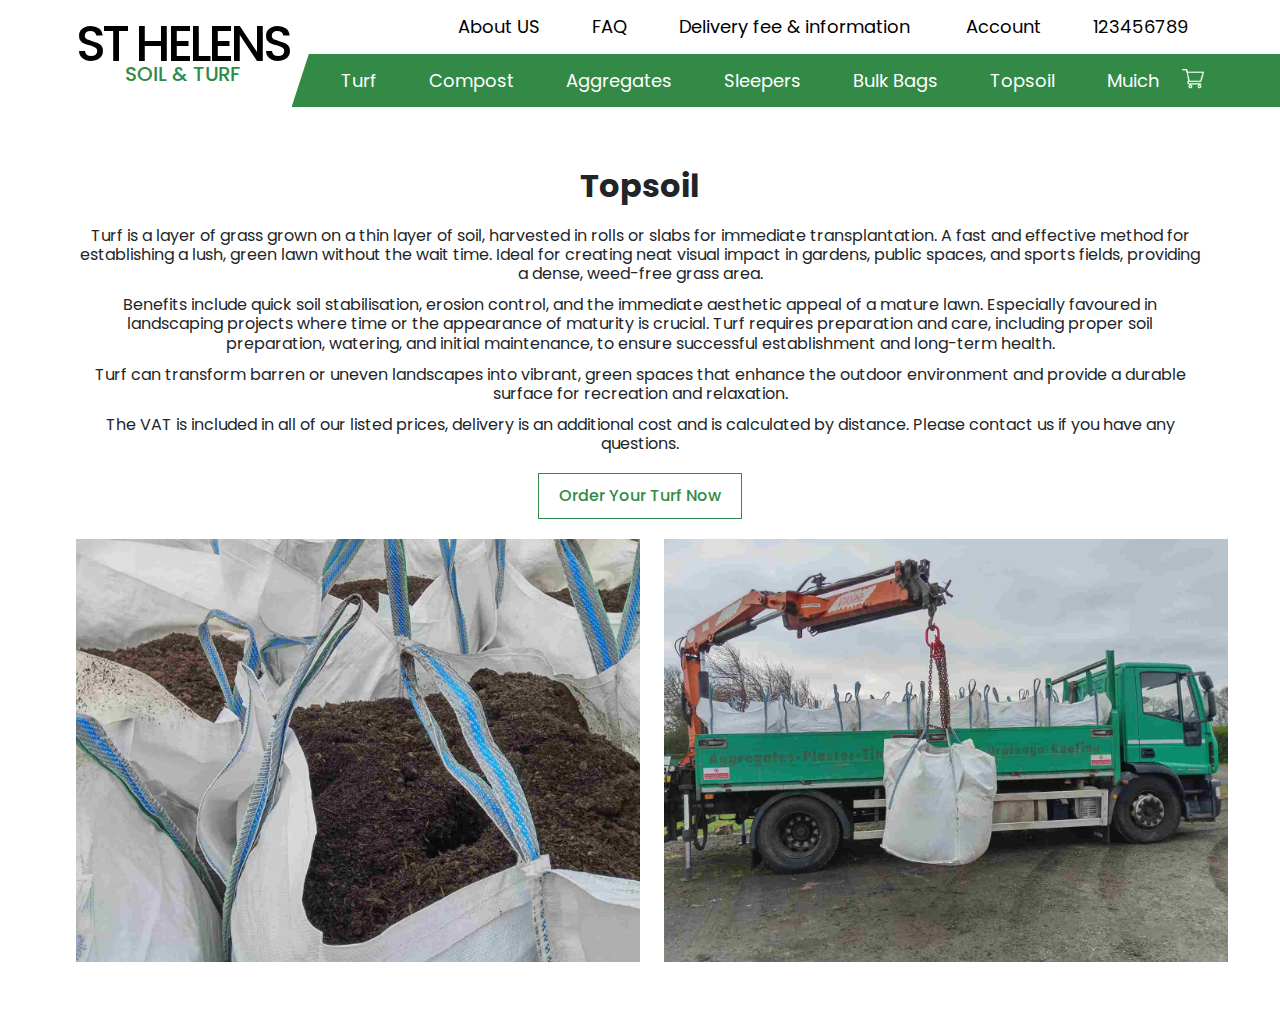
==== topsoil.html @ 5a10528b "asd" ====
<!DOCTYPE html>
<html lang="en">
  <head>
    <meta charset="utf-8" />
    <meta name="viewport" content="width=device-width, initial-scale=1" />
    <title>Surrey Soil & turf</title>
    <link
      href="https://cdn.jsdelivr.net/npm/bootstrap@5.3.3/dist/css/bootstrap.min.css"
      rel="stylesheet"
      integrity="sha384-QWTKZyjpPEjISv5WaRU9OFeRpok6YctnYmDr5pNlyT2bRjXh0JMhjY6hW+ALEwIH"
      crossorigin="anonymous"
    />
    <!-- slick css  -->
    <link
      rel="stylesheet"
      type="text/css"
      href="//cdn.jsdelivr.net/npm/slick-carousel@1.8.1/slick/slick.css"
    />
    <!-- font awsome kit -->
    <script
      src="https://kit.fontawesome.com/a7a702df6e.js"
      crossorigin="anonymous"
    ></script>
    <link rel="stylesheet" href="./assets/css/style.css" />
  </head>

  <body>
    <div class="overlay d-lg-none"></div>
    <!-- navbar start start -->
    <header class="navWrap">
      <div class="container">
        <nav class="navbar navbar-expand-lg justify-content-between">
          <a class="navbar-brand" href="#">
            <h2>St Helens</h2>
            Soil & turf
          </a>
          <button
            class="navbar-toggler"
            type="button"
            data-bs-toggle="collapse"
            data-bs-target="#navbarSupportedContent"
            aria-controls="navbarSupportedContent"
            aria-expanded="false"
            aria-label="Toggle navigation"
          >
            <span class="navbar-toggler-icon"></span>
          </button>
          <div class="collapse navbar-collapse" id="navbarSupportedContent">
            <ul class="navbar-nav">
              <li class="nav-item"><a class="nav-link" href>About US</a></li>
              <li class="nav-item"><a class="nav-link" href>FAQ</a></li>
              <li class="nav-item">
                <a class="nav-link" href>Delivery fee & information</a>
              </li>
              <li class="nav-item">
                <a class="nav-link" href
                  ><i class="fa-solid fa-user-pen"></i>Account</a
                >
              </li>
              <li class="nav-item"><a class="nav-link" href>123456789</a></li>
            </ul>
            <div class="mainNavItems">
              <ul class="navbar-nav me-auto mb-2 mb-lg-0">
                <li class="nav-item">
                  <a class="nav-link active" aria-current="page" href="turf.html"
                    >Turf</a
                  >
                </li>
                <li class="nav-item">
                  <a class="nav-link" href="#">Compost</a>
                </li>
                <li class="nav-item">
                  <a class="nav-link" href="#">Aggregates</a>
                </li>
                <li class="nav-item">
                  <a class="nav-link" href="#">Sleepers</a>
                </li>
                <li class="nav-item">
                  <a class="nav-link" href="#">Bulk Bags</a>
                </li>
                <li class="nav-item">
                  <a class="nav-link" href="topsoil.html">Topsoil</a>
                </li>
                <li class="nav-item">
                  <a class="nav-link" href="#">Muich</a>
                </li>
              </ul>
              <a href class="cartIcon"
                ><img src="./assets/img/shopping-cart.png" alt
              /></a>
            </div>
          </div>
        </nav>
      </div>
    </header>
    <!-- navbar start end -->

    <!-- scroll btn to top start  -->
    <section class="scrollTop">
      <span class="chevron __top"></span>
    </section>
    <!-- scroll btn to top end -->

    <!-- domesTurf section start -->
    <section class="py100 text-center domesTurf">
      <div class="container">
        <h2 class="text-capitalize text-center">
          Topsoil  
        </h2>
        <ul>
          <li>
            Turf is a layer of grass grown on a thin layer of soil, harvested in rolls or slabs for immediate transplantation. A fast and effective method for establishing a lush, green lawn without the wait time.  
            Ideal for creating neat visual impact in gardens, public spaces, and sports fields, providing a dense, weed-free grass area.  
          </li>
          <li>
            Benefits include quick soil stabilisation, erosion control, and the immediate aesthetic appeal of a mature lawn. Especially favoured in landscaping projects where time or the appearance of maturity is crucial. Turf requires preparation and care, including proper soil preparation, watering, and initial maintenance, to ensure successful establishment and long-term health.  
          </li>
          <li>
            Turf can transform barren or uneven landscapes into vibrant, green spaces that enhance the outdoor environment and provide a durable surface for recreation and relaxation.  
          </li>
          <li>
            The VAT is included in all of our listed prices, delivery is an additional cost and is calculated by distance. Please contact us if you have any questions.  
          </li>
        </ul>
        <a href class="flex_align customBtn">Order Your Turf Now</a>
        <div class="d-flex column-gap-4 row-gap-md-0 row-gap-4 flex-md-nowrap flex-wrap">
<div class="col-md-6 col-12">
  <img src="./assets/img/topsoil1.jpg" alt="">
</div>
<div class="col-md-6 col-12">
  <img src="./assets/img/topsoil2.jpg" alt="">
</div>
        </div>
      </div>
    </section>
    <!-- domesTurf section end -->

    <!--footer section start -->
    <footer class="secondaryColorBg" style="display: none">
      <!-- footer bottom start  -->
      <div class="footerBtm">
        <div
          class="container d-flex justify-content-between align-items-center flex-wrap"
        >
          <div class="d-flex align-items-center flex-wrap mx-md-0 mx-auto">
            <a href class="customBtn"
              ><img src="./assets/img/apple.png" alt />APP STORE</a
            >
            <a href class="customBtn"
              ><img src="./assets/img/playstore.png" alt />GOOGLE PLAY</a
            >
          </div>
          <div class="socialIcon">
            <a href><i class="fab fa-facebook-f" aria-hidden="true"></i></a>
            <a href><i class="fab fa-instagram" aria-hidden="true"></i></a>
            <a href><i class="fab fa-youtube" aria-hidden="true"></i></a>
          </div>
        </div>
      </div>
      <!-- footer bottom end -->
    </footer>
    <!-- footer section end -->

    <script
      src="https://cdn.jsdelivr.net/npm/bootstrap@5.3.3/dist/js/bootstrap.bundle.min.js"
      integrity="sha384-YvpcrYf0tY3lHB60NNkmXc5s9fDVZLESaAA55NDzOxhy9GkcIdslK1eN7N6jIeHz"
      crossorigin="anonymous"
    ></script>
    <script src="https://code.jquery.com/jquery-3.6.0.min.js"></script>
    <script type="text/javascript" src="./assets/js/slick.js"></script>
    <script src="./assets/js/main.js"></script>
  </body>
</html>
---- assets/css/style.css ----
.primaryFont {
  font-family: "Poppins";
}

.primaryColor {
  color: #338A46;
}

.primaryColorBg {
  background-color: #338A46;
}

.secondaryColor {
  color: #DFDFDF;
}

.secondaryColorBg {
  background-color: #DFDFDF;
}

.blackColor {
  color: #000;
}

.blackColorBg {
  background-color: #000;
}

.whiteColor {
  color: #fff;
}

.whiteColorBg {
  background-color: #fff;
}

@font-face {
  font-family: "Poppins";
  src: url("../fonts/Poppins-Light.eot");
  src: url("../fonts/Poppins-Light.eot?#iefix") format("embedded-opentype"), url("../fonts/Poppins-Light.woff2") format("woff2"), url("../fonts/Poppins-Light.woff") format("woff"), url("../fonts/Poppins-Light.ttf") format("truetype");
  font-weight: 300;
  font-style: normal;
  font-display: swap;
}
@font-face {
  font-family: "Poppins";
  src: url("../fonts/Poppins-ExtraBold.eot");
  src: url("../fonts/Poppins-ExtraBold.eot?#iefix") format("embedded-opentype"), url("../fonts/Poppins-ExtraBold.woff2") format("woff2"), url("../fonts/Poppins-ExtraBold.woff") format("woff"), url("../fonts/Poppins-ExtraBold.ttf") format("truetype");
  font-weight: bold;
  font-style: normal;
  font-display: swap;
}
@font-face {
  font-family: "Poppins";
  src: url("../fonts/Poppins-Bold.eot");
  src: url("../fonts/Poppins-Bold.eot?#iefix") format("embedded-opentype"), url("../fonts/Poppins-Bold.woff2") format("woff2"), url("../fonts/Poppins-Bold.woff") format("woff"), url("../fonts/Poppins-Bold.ttf") format("truetype");
  font-weight: bold;
  font-style: normal;
  font-display: swap;
}
@font-face {
  font-family: "Poppins";
  src: url("../fonts/Poppins-Medium.eot");
  src: url("../fonts/Poppins-Medium.eot?#iefix") format("embedded-opentype"), url("../fonts/Poppins-Medium.woff2") format("woff2"), url("../fonts/Poppins-Medium.woff") format("woff"), url("../fonts/Poppins-Medium.ttf") format("truetype");
  font-weight: 500;
  font-style: normal;
  font-display: swap;
}
@font-face {
  font-family: "Poppins";
  src: url("../fonts/Poppins-SemiBold.eot");
  src: url("../fonts/Poppins-SemiBold.eot?#iefix") format("embedded-opentype"), url("../fonts/Poppins-SemiBold.woff2") format("woff2"), url("../fonts/Poppins-SemiBold.woff") format("woff"), url("../fonts/Poppins-SemiBold.ttf") format("truetype");
  font-weight: 600;
  font-style: normal;
  font-display: swap;
}
@font-face {
  font-family: "Poppins";
  src: url("../fonts/Poppins-Regular.eot");
  src: url("../fonts/Poppins-Regular.eot?#iefix") format("embedded-opentype"), url("../fonts/Poppins-Regular.woff2") format("woff2"), url("../fonts/Poppins-Regular.woff") format("woff"), url("../fonts/Poppins-Regular.ttf") format("truetype");
  font-weight: normal;
  font-style: normal;
  font-display: swap;
}
body {
  margin: 0;
  padding: 0;
  width: 100%;
  height: 100%;
  font-family: "Poppins";
  font-size: var(--fs16);
  line-height: 1.2;
}

body,
html {
  overflow-x: hidden;
}

* {
  box-sizing: border-box;
}

img {
  max-width: 100%;
}

h1,
h2,
h3,
h4,
h5,
h6,
p,
ul {
  margin: 0;
  padding: 0;
}

a {
  text-decoration: none;
  cursor: pointer;
}

a:focus-visible {
  outline: none;
}

a:hover {
  color: unset;
}

input:focus-visible {
  outline: none;
}

ul {
  list-style: none;
}

.accordion-button:not(.collapsed) {
  box-shadow: none;
}

.accordion-item:first-of-type .accordion-button {
  border-radius: 0;
  box-shadow: none;
}

.accordion-button {
  background-color: unset !important;
}
.accordion-button:focus-visible {
  outline: none;
}
.accordion-button:focus {
  box-shadow: none;
}

.accordion-button:not(.collapsed) {
  background-color: unset;
}

.accordion-item {
  background-color: unset;
  border: 0;
  border-radius: 0;
}

.nav.nav-tabs {
  border: 0;
}
.nav.nav-tabs .nav-link {
  border: 0;
  color: inherit;
  padding: 0;
}
.nav.nav-tabs .nav-link.active {
  outline: none;
  border: 0;
}

.form-control:focus {
  outline: none;
  box-shadow: none;
}

.flex_align {
  display: flex;
  justify-content: center;
  align-items: center;
}

.flex_bt {
  display: flex;
  justify-content: space-between;
  align-items: center;
}

.container {
  max-width: 90%;
  width: 100%;
}

.fw700 {
  font-weight: 700 !important;
}

.fw600 {
  font-weight: 600 !important;
}

.fw500 {
  font-weight: 500 !important;
}

.fw400 {
  font-weight: 400 !important;
}

.fw300 {
  font-weight: 300 !important;
}

.customBtn {
  width: fit-content;
  padding: 24px 40px;
  line-height: 1;
  font-size: var(--fs30);
  font-weight: 500;
  border: 2px solid #338A46;
  border-radius: 15px;
  transition: all 0.5s ease;
  display: flex;
  justify-content: center;
  align-items: center;
  background-color: #338A46;
  color: #fff;
}
.customBtn:hover {
  background-color: unset;
}

.slick-track {
  display: flex;
}

.tickIcon {
  border-bottom: 4px solid #DFDFDF;
  border-right: 4px solid #DFDFDF;
  transform: rotate(45deg);
  width: 10px;
  height: 18px;
  display: inline-block;
}

.gapX20 {
  row-gap: 20px !important;
}

@media screen and (max-width: 1370px) {
  .tickIcon {
    border-bottom: 3px solid #fcdf61;
    border-right: 3px solid #fcdf61;
    width: 8px;
    height: 15px;
  }
}
@media screen and (max-width: 1199.98px) {
  .container {
    max-width: 100%;
  }
}
:root {
  --fs65: 65px;
  --fs50: 50px;
  --fs40: 40px;
  --fs30: 30px;
  --fs22: 22px;
  --fs18: 18px;
  --fs16: 16px;
  --p100: 100px;
  --m50: 50px;
}

.fs65 {
  font-size: var(--fs65);
}

.fs50 {
  font-size: var(--fs50);
}

.fs40 {
  font-size: var(--fs40);
}

.fs30 {
  font-size: var(--fs30);
}

.fs22 {
  font-size: var(--fs22);
}

.fs18 {
  font-size: var(--fs18);
}

.fs16 {
  font-size: var(--fs16);
}

.py100 {
  padding-top: var(--p100);
  padding-bottom: var(--p100);
}

.pt100 {
  padding-top: var(--p100);
}

.pb100 {
  padding-bottom: var(--p100);
}

.my50 {
  margin-top: var(--m50);
  margin-bottom: var(--m50);
}

.mt50 {
  margin-top: var(--m50);
}

.mb50 {
  margin-bottom: var(--m50);
}

h1, h2 {
  font-weight: 700;
}

@media screen and (max-width: 1680px) {
  :root {
    --fs65: 50px;
    --fs50: 40px;
    --fs40: 32px;
    --p100: 80px;
    --m50: 40px;
  }
}
@media screen and (max-width: 1570px) {
  :root {
    --fs65: 45px;
    --fs40: 30px;
  }
}
@media screen and (max-width: 1370px) {
  :root {
    --p100: 60px;
    --m50: 20px;
  }
}
@media screen and (max-width: 575px) {
  :root {
    --fs65: 36px;
    --fs50: 32px;
    --fs30: 18px;
  }
}
.navWrap {
  position: relative;
  width: 100%;
  z-index: 2;
  top: 0;
}
.navWrap.scrolled {
  transition: all 0.6s ease;
  position: fixed;
  animation: navTop 1s ease;
  box-shadow: 0 0.5rem 1rem rgba(0, 0, 0, 0.15);
  z-index: 3;
  background-color: #fff;
}
.navWrap .navbar {
  padding: 0 !important;
}
.navWrap .navbar .navbar-nav {
  gap: 20px;
  justify-content: end;
}
.navWrap .navbar .navbar-toggler {
  padding: 0;
  border: 0;
}
.navWrap .navbar .navbar-toggler:focus {
  box-shadow: none;
  border: 0;
  outline: 0;
}
.navWrap .navbar .navbar-toggler:focus-visible {
  box-shadow: none;
  border: 0;
  outline: 0;
}
.navWrap .navbar-brand {
  padding: 0 20px 0 0 !important;
  margin: 0 !important;
  position: relative;
  z-index: 1;
  font-size: 20px;
  text-transform: uppercase;
  font-weight: 500;
  line-height: 1;
  text-align: center;
  display: flex;
  flex-direction: column;
  justify-content: center;
  color: #338A46;
}
.navWrap .navbar-brand h2 {
  font-size: 50px;
  line-height: 0.8;
  font-weight: 500;
  color: #000;
  letter-spacing: -4px;
}
.navWrap .navbar-collapse {
  display: block !important;
}
.navWrap .cartIcon {
  width: 22px;
}
.navWrap .mainNavItems {
  display: flex;
  align-items: center;
  position: relative;
  z-index: 1;
  padding-left: 16px;
}
.navWrap .mainNavItems::before {
  content: "";
  position: absolute;
  background-color: #338A46;
  width: 100vw;
  height: 100%;
  z-index: -1;
  left: 0;
}
.navWrap .mainNavItems::after {
  content: "";
  background-color: #338A46;
  clip-path: polygon(50% 0, 0 100%, 100% 100%);
  width: 35px;
  height: 100%;
  position: absolute;
  left: 0;
  transform: translateX(-50%);
}
.navWrap .mainNavItems .navbar-nav .nav-link {
  color: #fff;
}
.navWrap .navbar-nav .nav-link {
  padding: 16px;
  color: #000;
  font-size: var(--fs18);
  display: flex;
  align-items: center;
  gap: 4px;
}
.navWrap .hasDrop {
  position: relative;
}
.navWrap .hasDrop .hasDropdown {
  opacity: 0;
  visibility: hidden;
  position: absolute;
  min-width: 350px;
  left: 50%;
  top: 150%;
  transition: all 0.6s ease;
  background-color: #fff;
  box-shadow: 0px 0px 20px 0px rgba(0, 0, 0, 0.2);
  padding: 8px 0;
  transform: translateX(-50%);
}
.navWrap .hasDrop .hasDropdown li {
  border-bottom: 1px solid #edeff1;
}
.navWrap .hasDrop .hasDropdown li:last-child {
  border-bottom: 0;
}
.navWrap .hasDrop .hasDropdown li a {
  padding: 14px 30px;
  display: block;
  color: #000;
}
.navWrap .hasDrop .hasDropdown li a i {
  opacity: 0;
  transition: all 0.3s ease;
  width: 0;
  visibility: hidden;
  font-size: 16px;
}
.navWrap .hasDrop .hasDropdown li a:hover {
  color: #DFDFDF;
}
.navWrap .hasDrop .hasDropdown li a:hover i {
  opacity: 1;
  width: 16px;
  visibility: visible;
  color: #DFDFDF;
}
.navWrap .hasDrop:hover .hasDropdown {
  opacity: 1;
  visibility: visible;
  top: 100%;
}

@keyframes navTop {
  0% {
    top: -100px;
  }
  100% {
    top: 0;
  }
}
@media screen and (max-width: 1570px) {
  .navWrap .navbar-brand img {
    width: auto;
  }
  .navWrap .hasDrop .hasDropdown {
    min-width: 320px;
  }
  .navWrap .hasDrop .hasDropdown li a {
    padding: 14px 20px;
  }
}
@media screen and (max-width: 991px) {
  .navWrap .navbar-brand img {
    width: 30px;
  }
}
@media screen and (max-width: 575px) {
  .navWrap .navbar-brand img {
    width: 20px;
  }
  .navWrap .navbar-brand {
    gap: 5px;
  }
}
.footerBtm {
  padding: 40px 0;
}
.footerBtm p {
  font-weight: 500;
}

footer .customBtn {
  gap: 16px;
  color: #000;
  margin-right: 30px;
}
footer .customBtn img {
  width: 50px;
}
footer .customBtn:last-child {
  margin-right: 0;
}
footer .socialIcon {
  gap: 20px;
  display: flex;
}
footer .socialIcon i {
  color: #000;
  font-size: 22px;
}

@media screen and (max-width: 1680px) {
  .footerBtm {
    padding: 30px 0;
  }
}
@media screen and (max-width: 1500px) {
  footer .customBtn img {
    width: 36px;
  }
  .footerBtm {
    padding: 20px 0;
  }
  footer .customBtn {
    gap: 10px;
    margin-right: 20px;
  }
}
@media screen and (max-width: 575px) {
  footer .customBtn img {
    width: 20px;
  }
  footer .customBtn {
    gap: 6px;
    margin-right: 12px;
  }
  .footerBtm > .container {
    gap: 16px;
  }
  footer .socialIcon {
    margin-left: auto;
    margin-right: auto;
  }
}
.scrollTop {
  position: fixed;
  width: 50px;
  height: 50px;
  border-radius: 50%;
  background-color: #338A46;
  display: flex;
  justify-content: center;
  align-items: center;
  opacity: 0;
  visibility: hidden;
  transition: all 0.6s ease;
  right: 30px;
  bottom: 30px;
  z-index: 9;
  cursor: pointer;
  border: 2px solid #DFDFDF;
  box-shadow: 0 15px 30px rgba(85, 85, 85, 0.16);
}
.scrollTop.scrolled {
  opacity: 1;
  visibility: visible;
}
.scrollTop span.chevronTop {
  position: absolute;
  top: 20px;
  left: 15px;
}

.chevron {
  border: 3px solid transparent;
  width: 20px;
  height: 20px;
}
.chevron.__top {
  border-left-color: #DFDFDF;
  border-top-color: #DFDFDF;
  transform: rotate(45deg) translate(3px, 3px);
}
.chevron.__bottom {
  border-left-color: #DFDFDF;
  border-bottom-color: #DFDFDF;
  transform: rotate(45deg) translate(3px, 3px);
}
.chevron.__left {
  border-left-color: #DFDFDF;
  border-bottom-color: #DFDFDF;
  transform: rotate(45deg) translate(3px, -3px);
}
.chevron.__right {
  border-right-color: #DFDFDF;
  border-top-color: #DFDFDF;
  transform: rotate(45deg) translate(-3px, 3px);
}

.crossIcon {
  color: rgba(33, 37, 41, 0.75);
  font-size: 25px;
  position: absolute;
  top: 20px;
  right: 20px;
  z-index: 1;
}
.crossIcon i {
  font-size: inherit;
}

.overlay {
  background-color: rgba(0, 0, 0, 0.5);
  width: 100vw;
  height: 1000vh;
  position: fixed;
  top: 0;
  left: 0;
  opacity: 0;
  visibility: hidden;
  transition: all 0.6s ease;
  z-index: 3;
}
.overlay.__show {
  opacity: 1;
  visibility: visible;
}

.heroWrap {
  min-height: 90vh;
  position: relative;
  z-index: 1;
  display: flex;
  flex-direction: column;
}
.heroWrap::before {
  content: "";
  background-image: url(../img/heroBg.jpg);
  background-size: cover;
  background-repeat: no-repeat;
  position: absolute;
  width: 100%;
  height: 100%;
  top: 0;
  left: 0;
  right: 0;
  bottom: 0;
  background-position: center;
  z-index: -2;
}
.heroWrap::after {
  content: "";
  background-color: rgba(0, 0, 0, 0.2);
  position: absolute;
  width: 100%;
  height: 100%;
  top: 0;
  left: 0;
  right: 0;
  bottom: 0;
  z-index: -1;
}
.heroWrap .container {
  flex: 1;
  display: flex;
  flex-direction: column;
}
.heroWrap .heroInner {
  display: grid;
  grid-template-columns: repeat(2, 1fr);
  height: 100%;
  align-items: center;
  flex: 1;
}
.heroWrap .heroContent h1 {
  color: #fff;
  font-weight: 400;
}
.heroWrap .heroCircle {
  background-color: #EC5B50;
  border-radius: 50%;
  width: 350px;
  height: 350px;
  display: flex;
  justify-content: center;
  align-items: center;
  text-align: center;
  flex-direction: column;
  color: #fff;
  gap: 16px;
  padding: 16px;
  margin-left: auto;
  margin-right: auto;
}
.heroWrap .heroCircle .customBtn {
  background-color: #FEAE39;
  text-transform: uppercase;
  border-color: #FEAE39;
  border-radius: 45px;
  padding-left: 35px;
  padding-right: 35px;
}
.heroWrap .customBtn {
  background-color: #000;
  border-color: #000;
}
.heroWrap .customBtn:hover {
  background-color: unset;
  color: #000;
}

.domesTurf .container {
  display: flex;
  flex-direction: column;
  gap: 20px;
}
.domesTurf ul li + li {
  margin-top: 12px;
}
.domesTurf .customBtn {
  border-radius: 0;
  border-color: #338A46;
  margin-left: auto;
  margin-right: auto;
  background-color: transparent;
  color: #338A46;
}

.PremTurf p {
  line-height: 1.5;
}
.PremTurf .customBtn {
  background-color: transparent;
  border-color: #338A46;
  color: #338A46;
  text-transform: uppercase;
  border-radius: 0;
  border-width: 3px;
}
.PremTurf .customBtn.paypalBtn {
  width: 100%;
  background-color: #FFC439;
  height: 55px;
  border: 0;
}

.statSec .container {
  display: grid;
  grid-template-columns: repeat(3, 1fr);
  background-color: #68B535;
  padding-top: 30px;
  padding-bottom: 30px;
  border-radius: 85px;
}
.statSec .statBox {
  display: flex;
  align-items: center;
  gap: 10px;
}
.statSec .statBox i {
  font-size: 60px;
  color: #266709;
}
.statSec .statBox h3 {
  font-size: 20px;
  color: #fff;
  text-transform: uppercase;
}

.contactInfo {
  background-color: #047A40;
  color: #fff;
}
.contactInfo .container {
  display: grid;
  grid-template-columns: repeat(2, 1fr);
  align-items: center;
  gap: 20px 60px;
}
.contactInfo .container div {
  display: flex;
  flex-direction: column;
  gap: 20px;
}
.contactInfo p {
  line-height: 1.5;
}
.contactInfo p a {
  color: #81AE40;
  text-decoration: underline;
  line-height: inherit;
}
.contactInfo p a.fst-italic {
  color: #fff;
  text-decoration: none;
}

@media screen and (max-width: 1680px) {
  .customBtn {
    padding: 18px 30px;
    border-radius: 10px;
  }
  .chevron {
    width: 16px;
    height: 16px;
  }
  .benefitWrap .benefitBox img {
    width: 85px;
  }
  .featureCards .featureCard img {
    width: 100px;
  }
  .featureCards .featureCard p {
    font-size: 26px;
  }
}
@media screen and (max-width: 1500px) {
  .featureCards .featureCard {
    padding: 40px 24px;
    gap: 24px;
  }
  .featureCards .featureCard img {
    width: 85px;
  }
}
@media screen and (max-width: 1370px) {
  .testimonailWrap .tesimonialBox .profileIcon {
    width: 80px;
    height: 80px;
  }
  .customBtn {
    padding: 14px 20px;
    border-width: 1px;
    font-size: 16px;
  }
  .chevron {
    width: 13px;
    height: 13px;
  }
  .chevron.__left {
    transform: rotate(45deg) translate(1px, -1px);
  }
  .chevron.__right {
    transform: rotate(45deg) translate(-2px, 2px);
  }
  .rewardWrap h2 {
    margin-bottom: 10px;
  }
  .featureCards .featureCard h3 {
    font-size: 40px;
  }
  .featureCards .featureCard {
    padding: 30px 20px;
    gap: 18px;
  }
  .featureCards .featureCard p {
    font-size: 22px;
  }
  .testimonailWrap .testimonialImg img {
    object-fit: contain;
  }
}
@media (max-width: 1199.98px) {
  .benefitWrap .benefitBox h3 {
    min-height: auto;
  }
  .heroWrap .heroInner {
    grid-template-columns: 1fr;
    align-content: center;
    gap: 30px;
  }
  .benefitWrap .container {
    grid-template-columns: repeat(2, 1fr);
    gap: 20px;
  }
  .benefitWrap .benefitBox {
    padding: 40px 16px;
    border-radius: 16px;
  }
}
@media (max-width: 991.98px) {
  .testimonailWrap .testimonialImg {
    height: 450px;
  }
  .rewardWrap .container {
    grid-template-columns: 1fr;
    gap: 20px;
  }
  .rewardWrap .rewardBox {
    margin-left: auto;
    margin-right: auto;
  }
  .testimonailWrap {
    display: flex;
    flex-direction: column-reverse;
    gap: 16px;
  }
  .featureCards .container {
    grid-template-columns: 1fr;
    gap: 20px;
  }
  .heroWrap .heroContent p {
    margin-top: 15px;
    margin-bottom: 30px;
  }
}
@media (max-width: 575.98px) {
  .scrollTop {
    width: 40px;
    height: 40px;
    right: 20px;
    bottom: 20px;
  }
  .customBtn {
    padding: 12px 15px;
    font-size: 14px;
    border-radius: 6px;
  }
  .heroWrap .heroInner {
    gap: 16px;
  }
  .heroWrap {
    height: auto;
  }
  .benefitWrap .container {
    grid-template-columns: 1fr;
    gap: 15px;
  }
  .rewardWrap .rewardBox .icon-container {
    width: 85px;
    height: 85px;
  }
  .rewardWrap .rewardBox {
    border-radius: 16px;
    padding: 20px;
    gap: 16px;
  }
  .rewardWrap .rewardBox .reward-icon {
    font-size: 32px;
  }
  .testimonailWrap .testimonialContent {
    padding: 0;
  }
  .testimonailWrap {
    gap: 40px;
  }
  .featureCards .featureCard img {
    width: 70px;
  }
  .featureCards .featureCard h3 {
    font-size: 36px;
  }
  .featureCards .featureCard p {
    font-size: 18px;
  }
  .testimonailWrap .testimonialImg {
    height: 330px;
  }
}/*# sourceMappingURL=style.css.map */
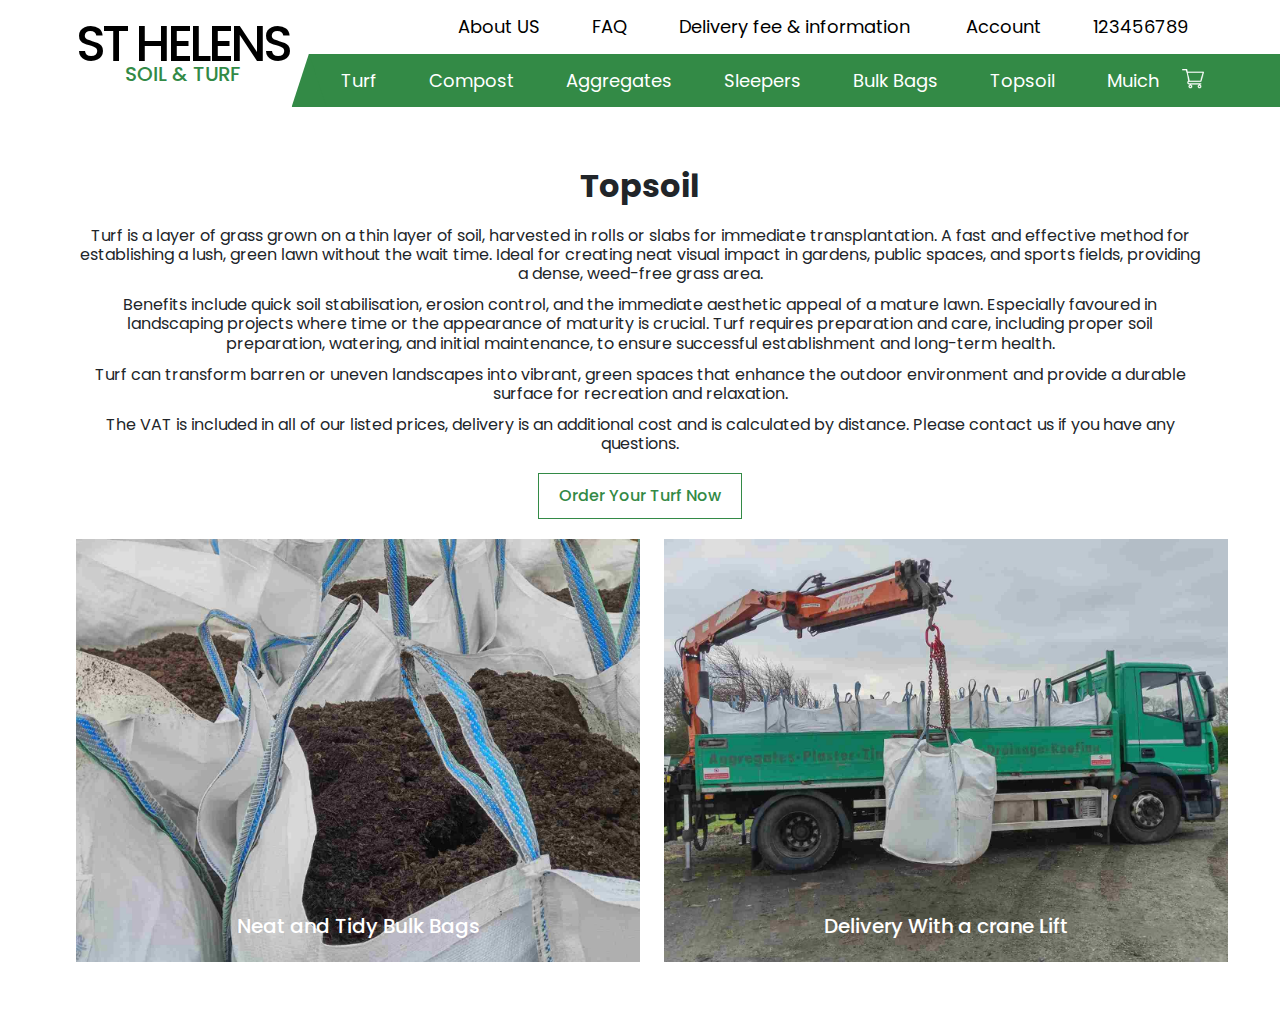
==== commit ed5cacc4: "asd" ====
--- a/topsoil.html
+++ b/topsoil.html
@@ -62,7 +62,10 @@
             <div class="mainNavItems">
               <ul class="navbar-nav me-auto mb-2 mb-lg-0">
                 <li class="nav-item">
-                  <a class="nav-link active" aria-current="page" href="turf.html"
+                  <a
+                    class="nav-link active"
+                    aria-current="page"
+                    href="turf.html"
                     >Turf</a
                   >
                 </li>
@@ -104,32 +107,50 @@
     <!-- domesTurf section start -->
     <section class="py100 text-center domesTurf">
       <div class="container">
-        <h2 class="text-capitalize text-center">
-          Topsoil  
-        </h2>
+        <h2 class="text-capitalize text-center">Topsoil</h2>
         <ul>
           <li>
-            Turf is a layer of grass grown on a thin layer of soil, harvested in rolls or slabs for immediate transplantation. A fast and effective method for establishing a lush, green lawn without the wait time.  
-            Ideal for creating neat visual impact in gardens, public spaces, and sports fields, providing a dense, weed-free grass area.  
+            Turf is a layer of grass grown on a thin layer of soil, harvested in
+            rolls or slabs for immediate transplantation. A fast and effective
+            method for establishing a lush, green lawn without the wait time.
+            Ideal for creating neat visual impact in gardens, public spaces, and
+            sports fields, providing a dense, weed-free grass area.
           </li>
           <li>
-            Benefits include quick soil stabilisation, erosion control, and the immediate aesthetic appeal of a mature lawn. Especially favoured in landscaping projects where time or the appearance of maturity is crucial. Turf requires preparation and care, including proper soil preparation, watering, and initial maintenance, to ensure successful establishment and long-term health.  
+            Benefits include quick soil stabilisation, erosion control, and the
+            immediate aesthetic appeal of a mature lawn. Especially favoured in
+            landscaping projects where time or the appearance of maturity is
+            crucial. Turf requires preparation and care, including proper soil
+            preparation, watering, and initial maintenance, to ensure successful
+            establishment and long-term health.
           </li>
           <li>
-            Turf can transform barren or uneven landscapes into vibrant, green spaces that enhance the outdoor environment and provide a durable surface for recreation and relaxation.  
+            Turf can transform barren or uneven landscapes into vibrant, green
+            spaces that enhance the outdoor environment and provide a durable
+            surface for recreation and relaxation.
           </li>
           <li>
-            The VAT is included in all of our listed prices, delivery is an additional cost and is calculated by distance. Please contact us if you have any questions.  
+            The VAT is included in all of our listed prices, delivery is an
+            additional cost and is calculated by distance. Please contact us if
+            you have any questions.
           </li>
         </ul>
         <a href class="flex_align customBtn">Order Your Turf Now</a>
-        <div class="d-flex column-gap-4 row-gap-md-0 row-gap-4 flex-md-nowrap flex-wrap">
-<div class="col-md-6 col-12">
-  <img src="./assets/img/topsoil1.jpg" alt="">
-</div>
-<div class="col-md-6 col-12">
-  <img src="./assets/img/topsoil2.jpg" alt="">
-</div>
+        <div
+          class="d-flex column-gap-4 row-gap-md-0 row-gap-4 flex-md-nowrap flex-wrap"
+        >
+          <div class="col-md-6 col-12 position-relative">
+            <img src="./assets/img/topsoil1.jpg" alt="" class="w-100 h-100" />
+            <h5 class="position-absolute bottom-0 mb-4 mx-auto w-100 text-white">
+              Neat and Tidy Bulk Bags
+            </h5>
+          </div>
+          <div class="col-md-6 col-12 position-relative">
+            <img src="./assets/img/topsoil2.jpg" alt="" class="w-100 h-100" />
+            <h5 class="position-absolute bottom-0 mb-4 mx-auto w-100 text-white">
+              Delivery With a crane Lift
+            </h5>
+          </div>
         </div>
       </div>
     </section>
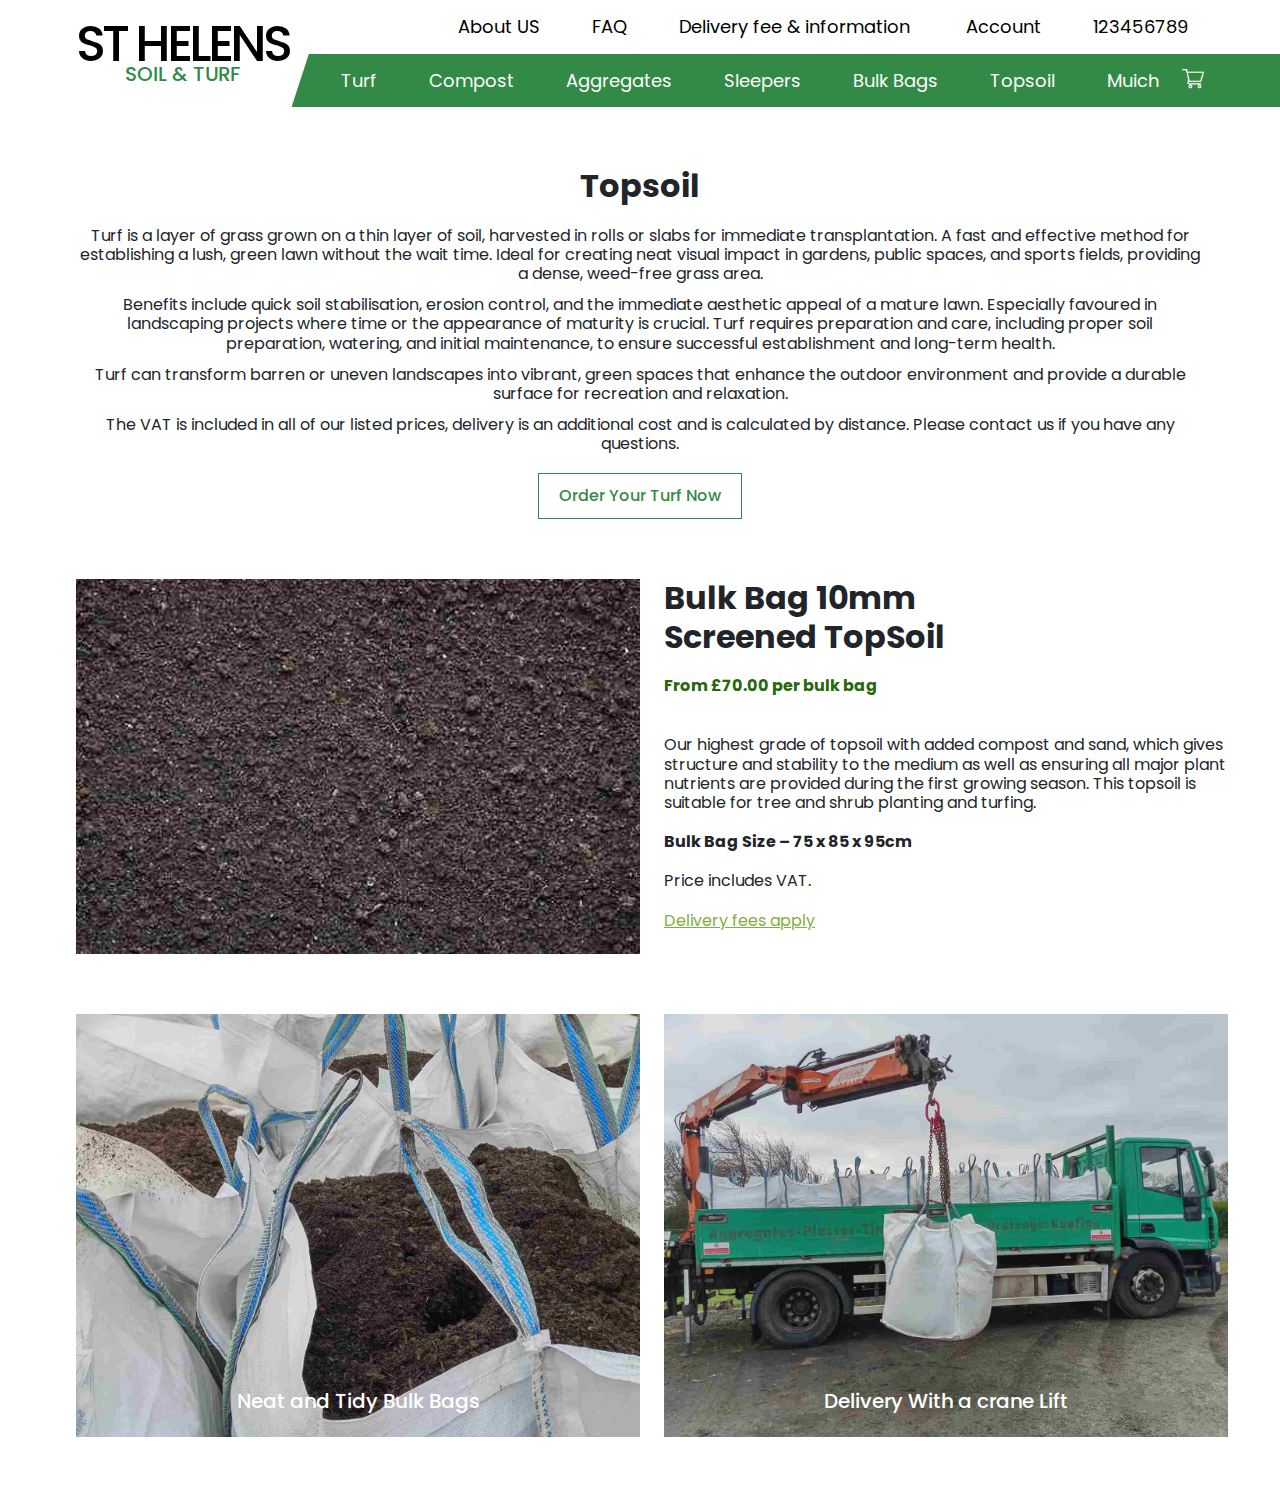
==== commit 670d0a74: "sd" ====
--- a/topsoil.html
+++ b/topsoil.html
@@ -136,25 +136,64 @@
           </li>
         </ul>
         <a href class="flex_align customBtn">Order Your Turf Now</a>
-        <div
+      </div>
+    </section>
+    <!-- domesTurf section end -->
+
+       <!-- section start -->
+       <section class="pb100 soilDelievered">
+        <div class="container">
+          <div
           class="d-flex column-gap-4 row-gap-md-0 row-gap-4 flex-md-nowrap flex-wrap"
         >
-          <div class="col-md-6 col-12 position-relative">
-            <img src="./assets/img/topsoil1.jpg" alt="" class="w-100 h-100" />
-            <h5 class="position-absolute bottom-0 mb-4 mx-auto w-100 text-white">
-              Neat and Tidy Bulk Bags
-            </h5>
-          </div>
-          <div class="col-md-6 col-12 position-relative">
-            <img src="./assets/img/topsoil2.jpg" alt="" class="w-100 h-100" />
-            <h5 class="position-absolute bottom-0 mb-4 mx-auto w-100 text-white">
-              Delivery With a crane Lift
-            </h5>
-          </div>
-        </div>
-      </div>
-    </section>
-    <!-- domesTurf section end -->
+          <div class="col-md-6 col-12 imgWrap">
+            <img src="./assets/img/soil-Delivered.jpg" alt="" />
+          </div>
+          <div class="col-md-6 col-12">
+            <h2 class="">
+              Bulk Bag 10mm <br/> Screened TopSoil
+            </h2>
+            <span>From £70.00 per bulk bag</span>
+            <p>
+              Our highest grade of topsoil with added compost and sand, which gives structure and stability to the medium as well as ensuring all major plant nutrients are provided during the first growing season. This topsoil is suitable for tree and shrub planting and turfing.
+            </p>
+            <p>
+              <strong>Bulk Bag Size – 75 x 85 x 95cm</strong>
+            </p>
+            <p>
+              Price includes VAT.
+            </p>
+            <a href="">Delivery fees apply</a>
+          </div>
+        </div>
+        </div>
+       </section>
+      <!-- section end -->
+
+    <!-- section start -->
+     <section class="pb100">
+      <div class="container">
+        <div
+        class="d-flex column-gap-4 row-gap-md-0 row-gap-4 flex-md-nowrap flex-wrap"
+      >
+        <div class="col-md-6 col-12 position-relative">
+          <img src="./assets/img/topsoil1.jpg" alt="" class="w-100 h-100" />
+          <h5 class="position-absolute bottom-0 mb-4 mx-auto w-100 text-white text-center">
+            Neat and Tidy Bulk Bags
+          </h5>
+        </div>
+        <div class="col-md-6 col-12 position-relative">
+          <img src="./assets/img/topsoil2.jpg" alt="" class="w-100 h-100" />
+          <h5 class="position-absolute bottom-0 mb-4 mx-auto w-100 text-white text-center">
+            Delivery With a crane Lift
+          </h5>
+        </div>
+      </div>
+      </div>
+     </section>
+    <!-- section end -->
+
+  
 
     <!--footer section start -->
     <footer class="secondaryColorBg" style="display: none">
--- a/assets/css/style.css
+++ b/assets/css/style.css
@@ -863,6 +863,31 @@
   text-decoration: none;
 }
 
+.soilDelievered .imgWrap {
+  height: 375px;
+}
+.soilDelievered .imgWrap img {
+  height: 100%;
+  width: 100%;
+  object-fit: cover;
+}
+.soilDelievered h2 {
+  margin-bottom: 20px;
+}
+.soilDelievered span {
+  margin-bottom: 40px;
+  color: #266709;
+  font-weight: 700;
+  display: block;
+}
+.soilDelievered p {
+  margin-bottom: 20px;
+}
+.soilDelievered a {
+  color: #81AE40;
+  text-decoration: underline;
+}
+
 @media screen and (max-width: 1680px) {
   .customBtn {
     padding: 18px 30px;
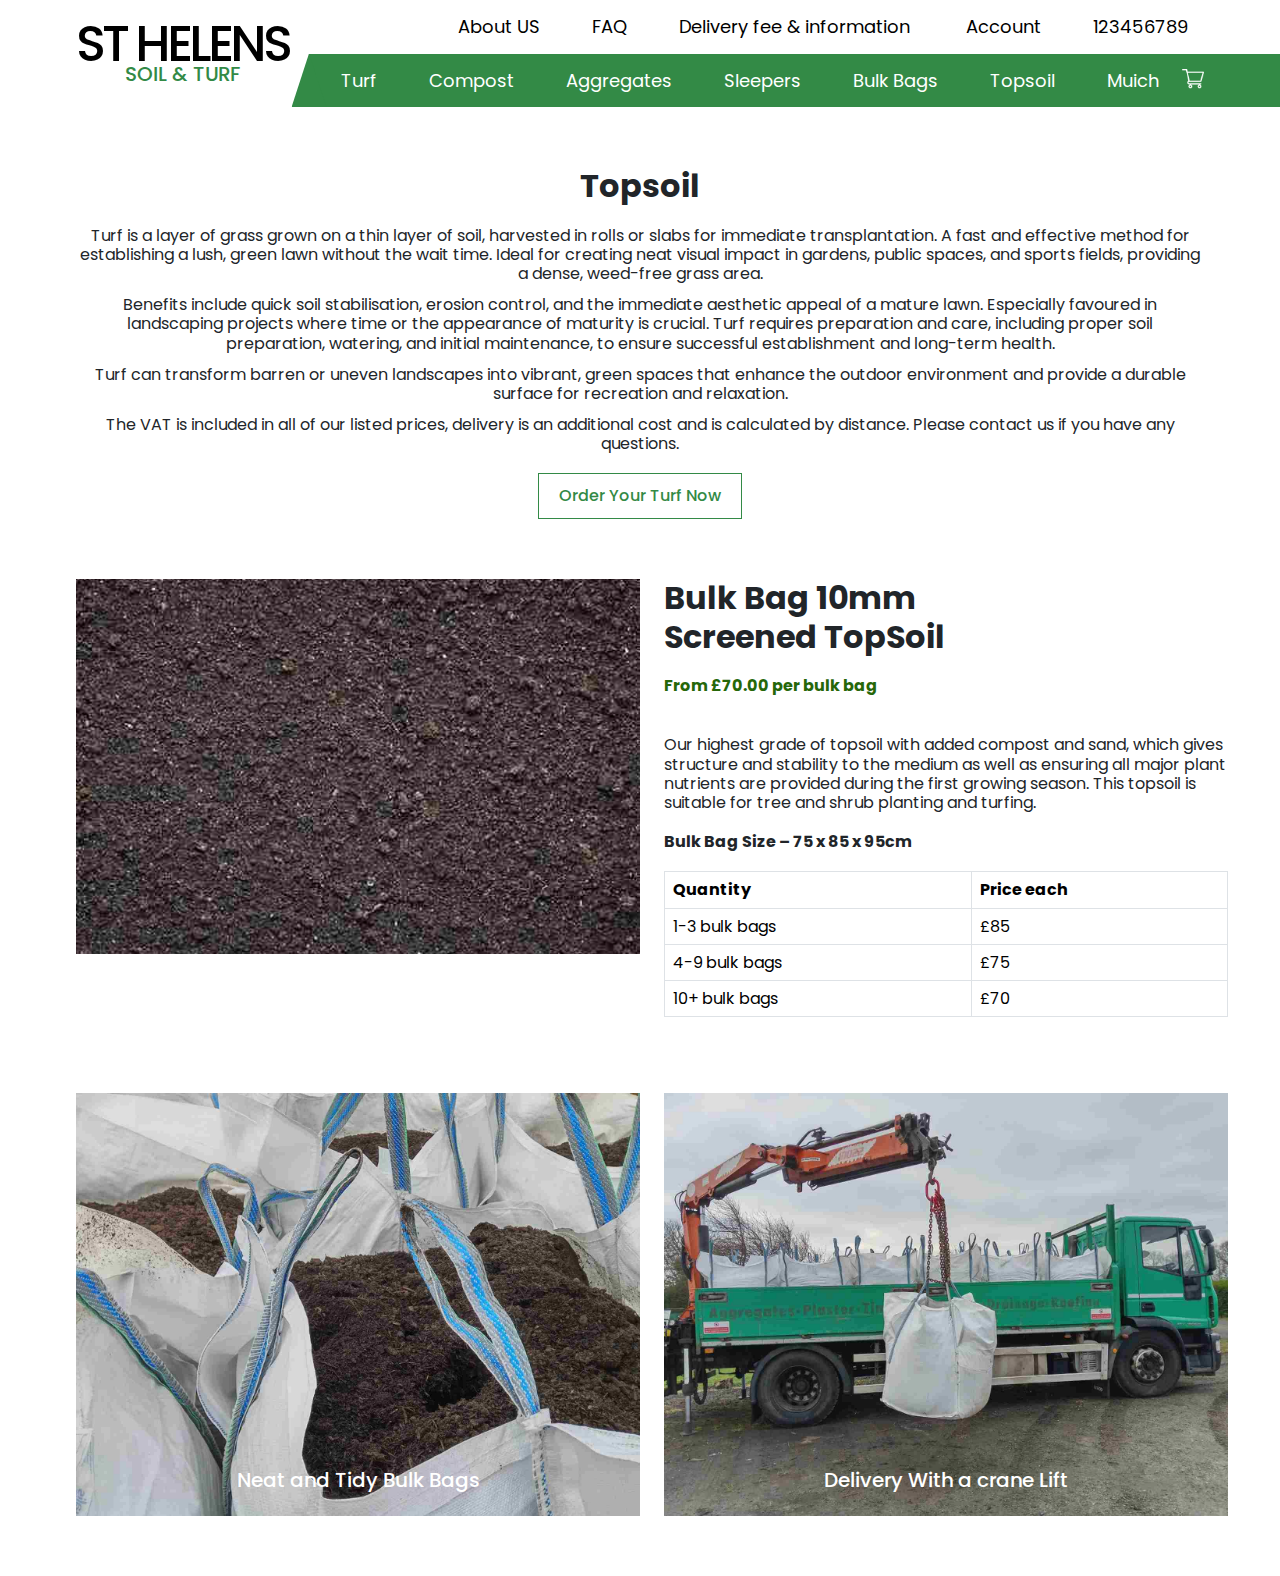
==== commit d268968a: "asd" ====
--- a/topsoil.html
+++ b/topsoil.html
@@ -160,10 +160,28 @@
             <p>
               <strong>Bulk Bag Size – 75 x 85 x 95cm</strong>
             </p>
-            <p>
-              Price includes VAT.
-            </p>
-            <a href="">Delivery fees apply</a>
+            <table class="table table-hover table-bordered">
+              <thead>
+                <tr>
+                  <th scope="col">Quantity</th>
+                  <th scope="col">Price each</th>
+                </tr>
+              </thead>
+              <tbody>
+                <tr>
+                  <td>1-3 bulk bags</td>
+                  <td>£85</td>
+                </tr>
+                <tr>
+                  <td>4-9 bulk bags</td>
+                  <td>£75</td>
+                </tr>
+                <tr>
+                  <td>10+ bulk bags</td>
+                  <td>£70</td>
+                </tr>
+              </tbody>
+            </table>
           </div>
         </div>
         </div>
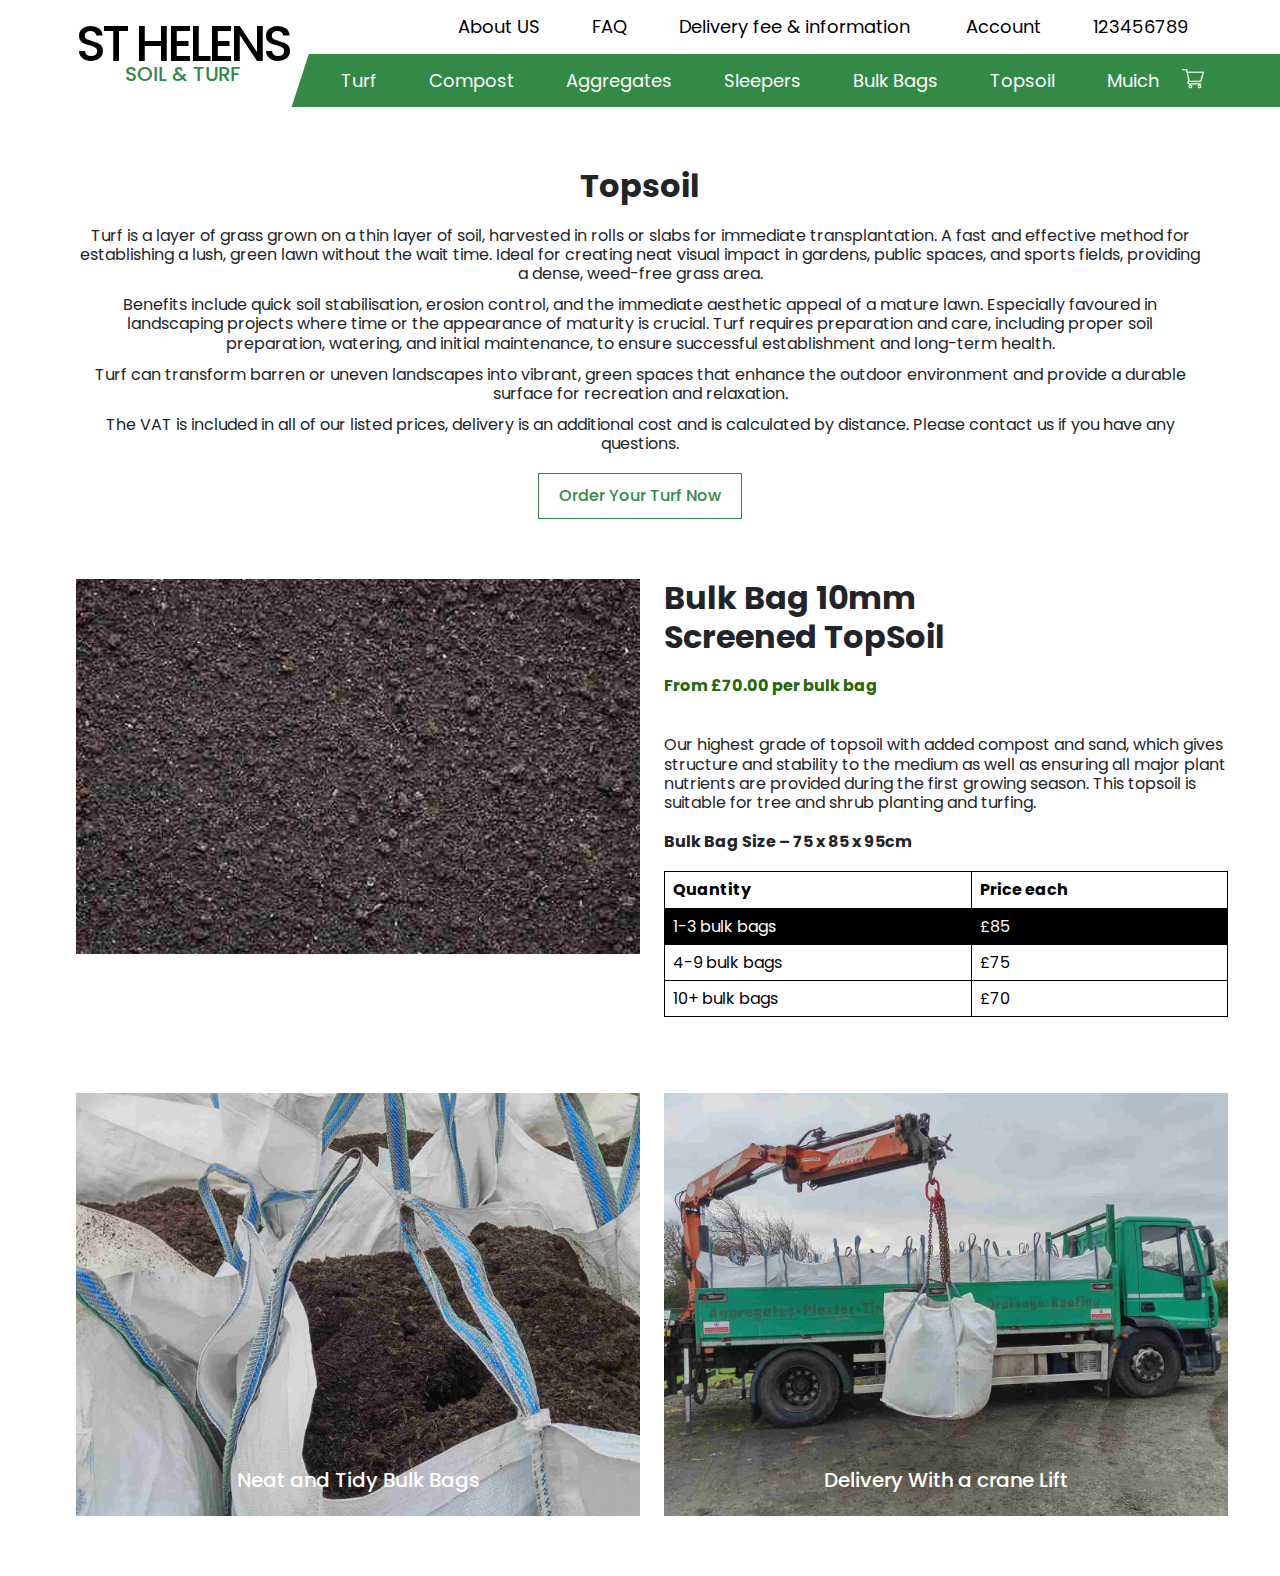
==== commit cae19259: "wer" ====
--- a/topsoil.html
+++ b/topsoil.html
@@ -160,7 +160,7 @@
             <p>
               <strong>Bulk Bag Size – 75 x 85 x 95cm</strong>
             </p>
-            <table class="table table-hover table-bordered">
+            <table class="table table-hover table-bordered border-black">
               <thead>
                 <tr>
                   <th scope="col">Quantity</th>
@@ -169,8 +169,8 @@
               </thead>
               <tbody>
                 <tr>
-                  <td>1-3 bulk bags</td>
-                  <td>£85</td>
+                  <td class="bg-black text-white">1-3 bulk bags</td>
+                  <td class="bg-black text-white">£85</td>
                 </tr>
                 <tr>
                   <td>4-9 bulk bags</td>
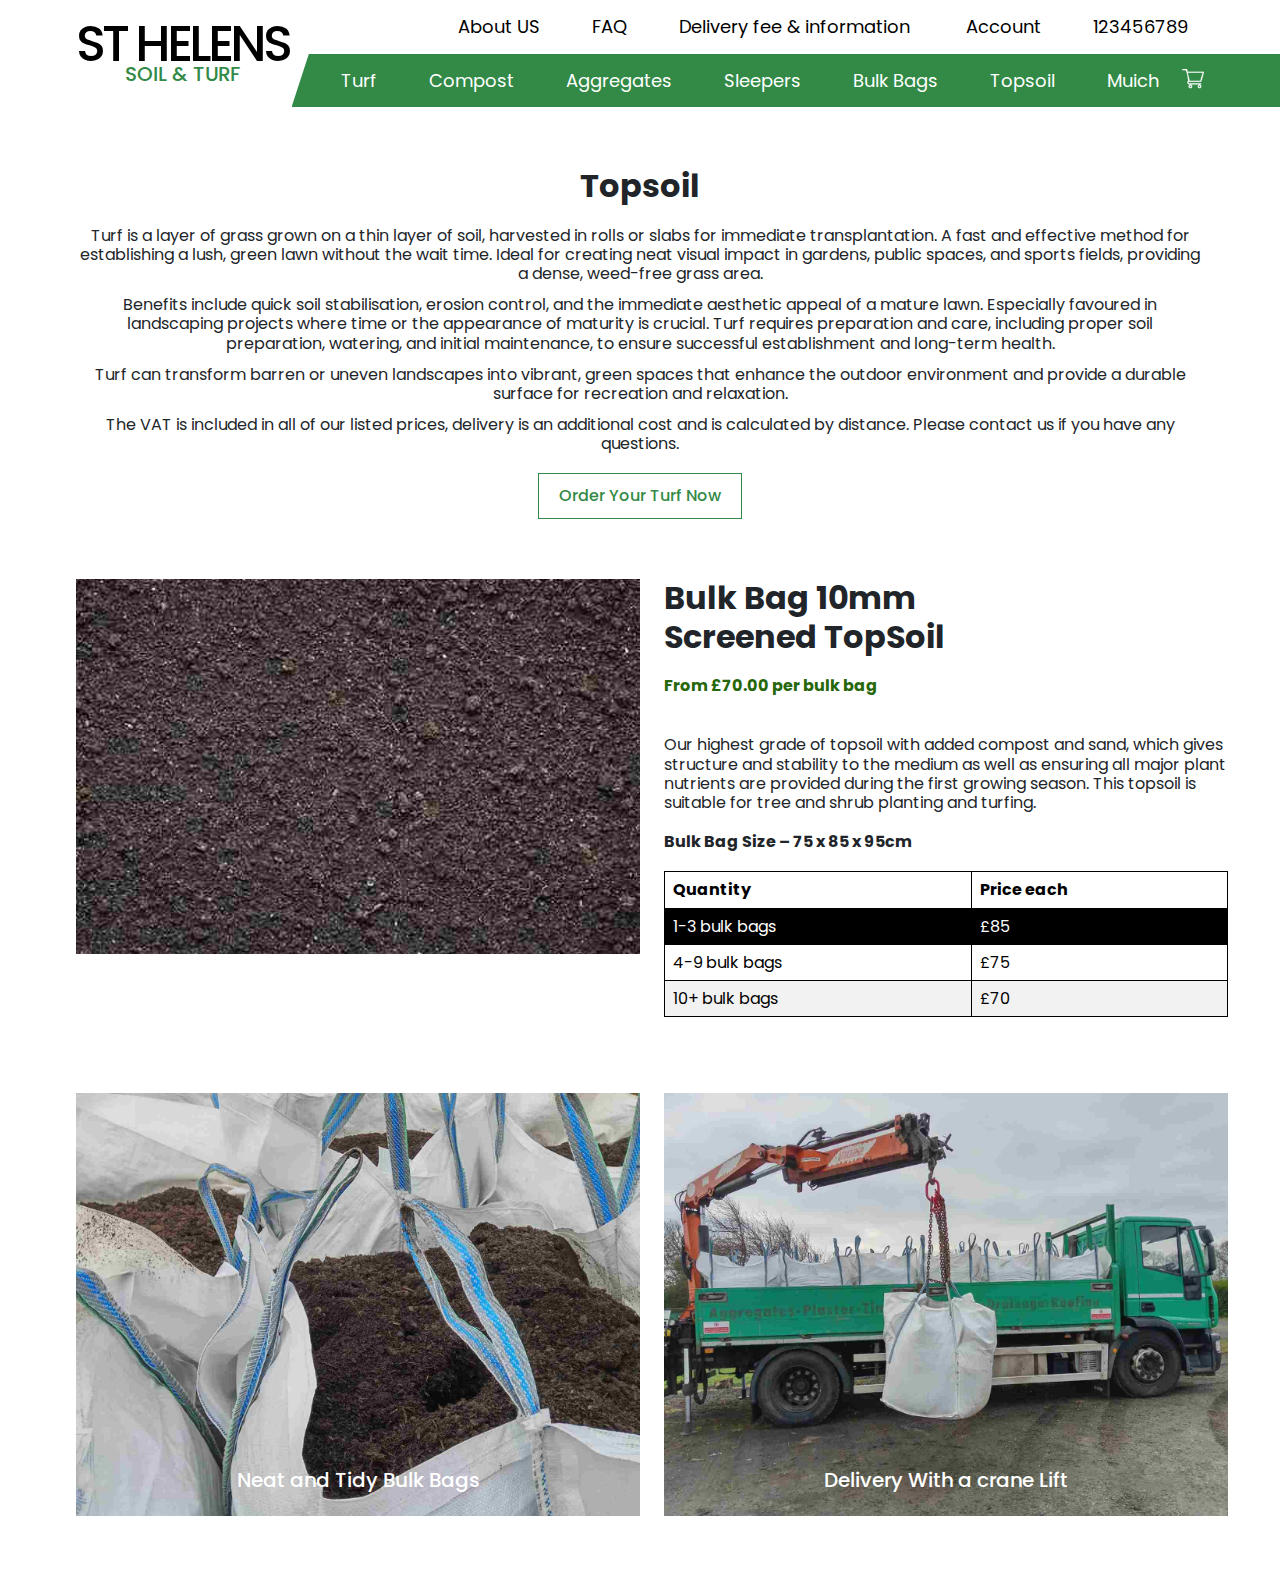
==== commit 29492024: "ere" ====
--- a/topsoil.html
+++ b/topsoil.html
@@ -160,7 +160,7 @@
             <p>
               <strong>Bulk Bag Size – 75 x 85 x 95cm</strong>
             </p>
-            <table class="table table-hover table-bordered border-black">
+            <table class="table table-hover table-striped table-bordered border-black">
               <thead>
                 <tr>
                   <th scope="col">Quantity</th>
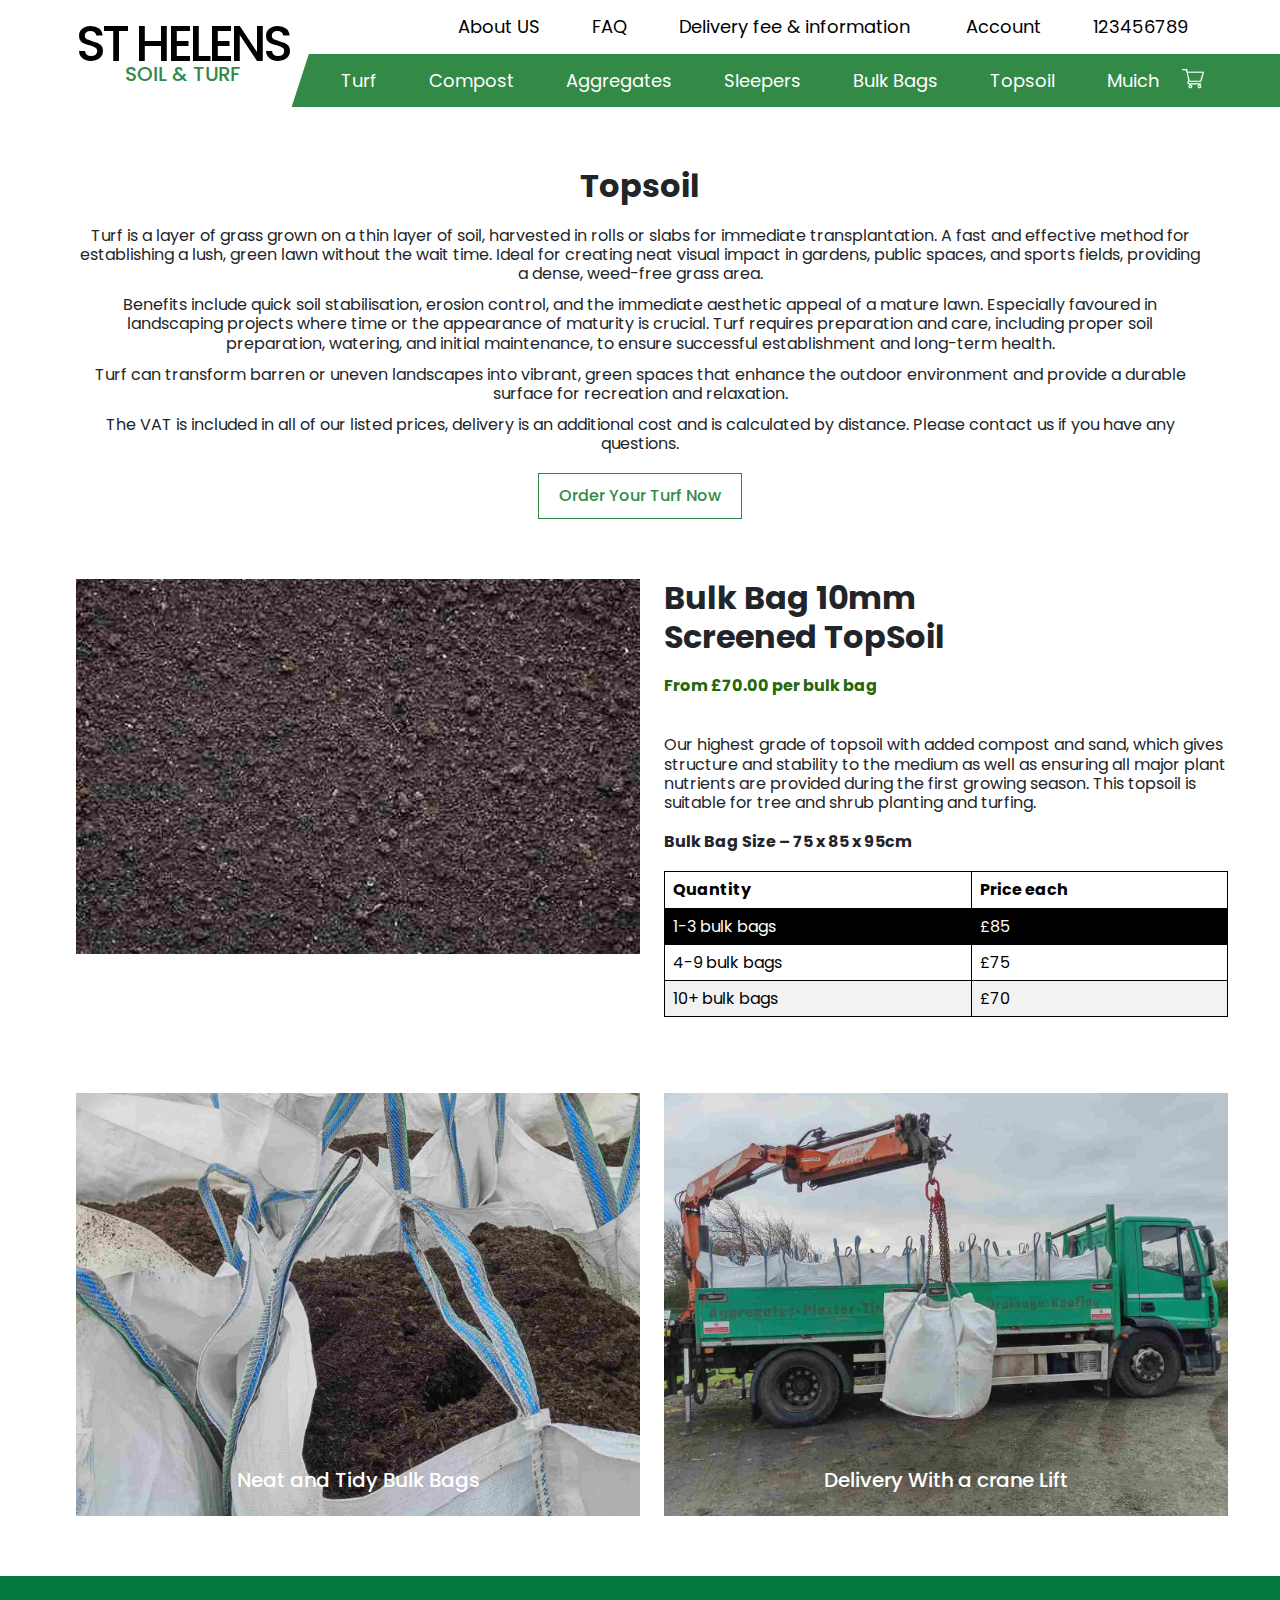
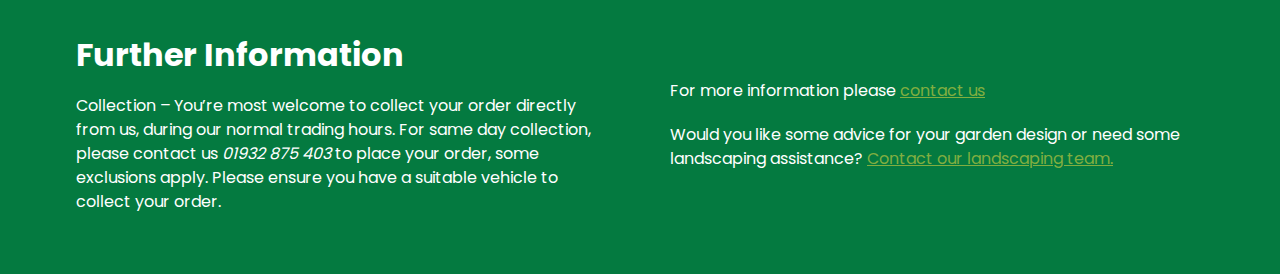
==== commit 0ad35032: "f" ====
--- a/topsoil.html
+++ b/topsoil.html
@@ -30,7 +30,7 @@
     <header class="navWrap">
       <div class="container">
         <nav class="navbar navbar-expand-lg justify-content-between">
-          <a class="navbar-brand" href="#">
+          <a class="navbar-brand" href="index.html">
             <h2>St Helens</h2>
             Soil & turf
           </a>
@@ -211,7 +211,27 @@
      </section>
     <!-- section end -->
 
-  
+      <!-- statistics section end -->
+      <section class="contactInfo py100">
+        <div class="container">
+          <div>
+            <h2>Further Information</h2>
+            <p>
+              Collection – You’re most welcome to collect your order directly from
+              us, during our normal trading hours. For same day collection, please
+              contact us <a class="fst-italic">01932 875 403</a>  to place your order, some exclusions apply.
+              Please ensure you have a suitable vehicle to collect your order.
+            </p>
+          </div>
+          <div>
+           <p>For more information please <a href="">contact us</a></p>
+            <p>
+              Would you like some advice for your garden design or need some landscaping assistance? <a href="">Contact our landscaping team.</a> 
+            </p>
+          </div>
+        </div>
+      </section>
+      <!-- statistics section end -->
 
     <!--footer section start -->
     <footer class="secondaryColorBg" style="display: none">
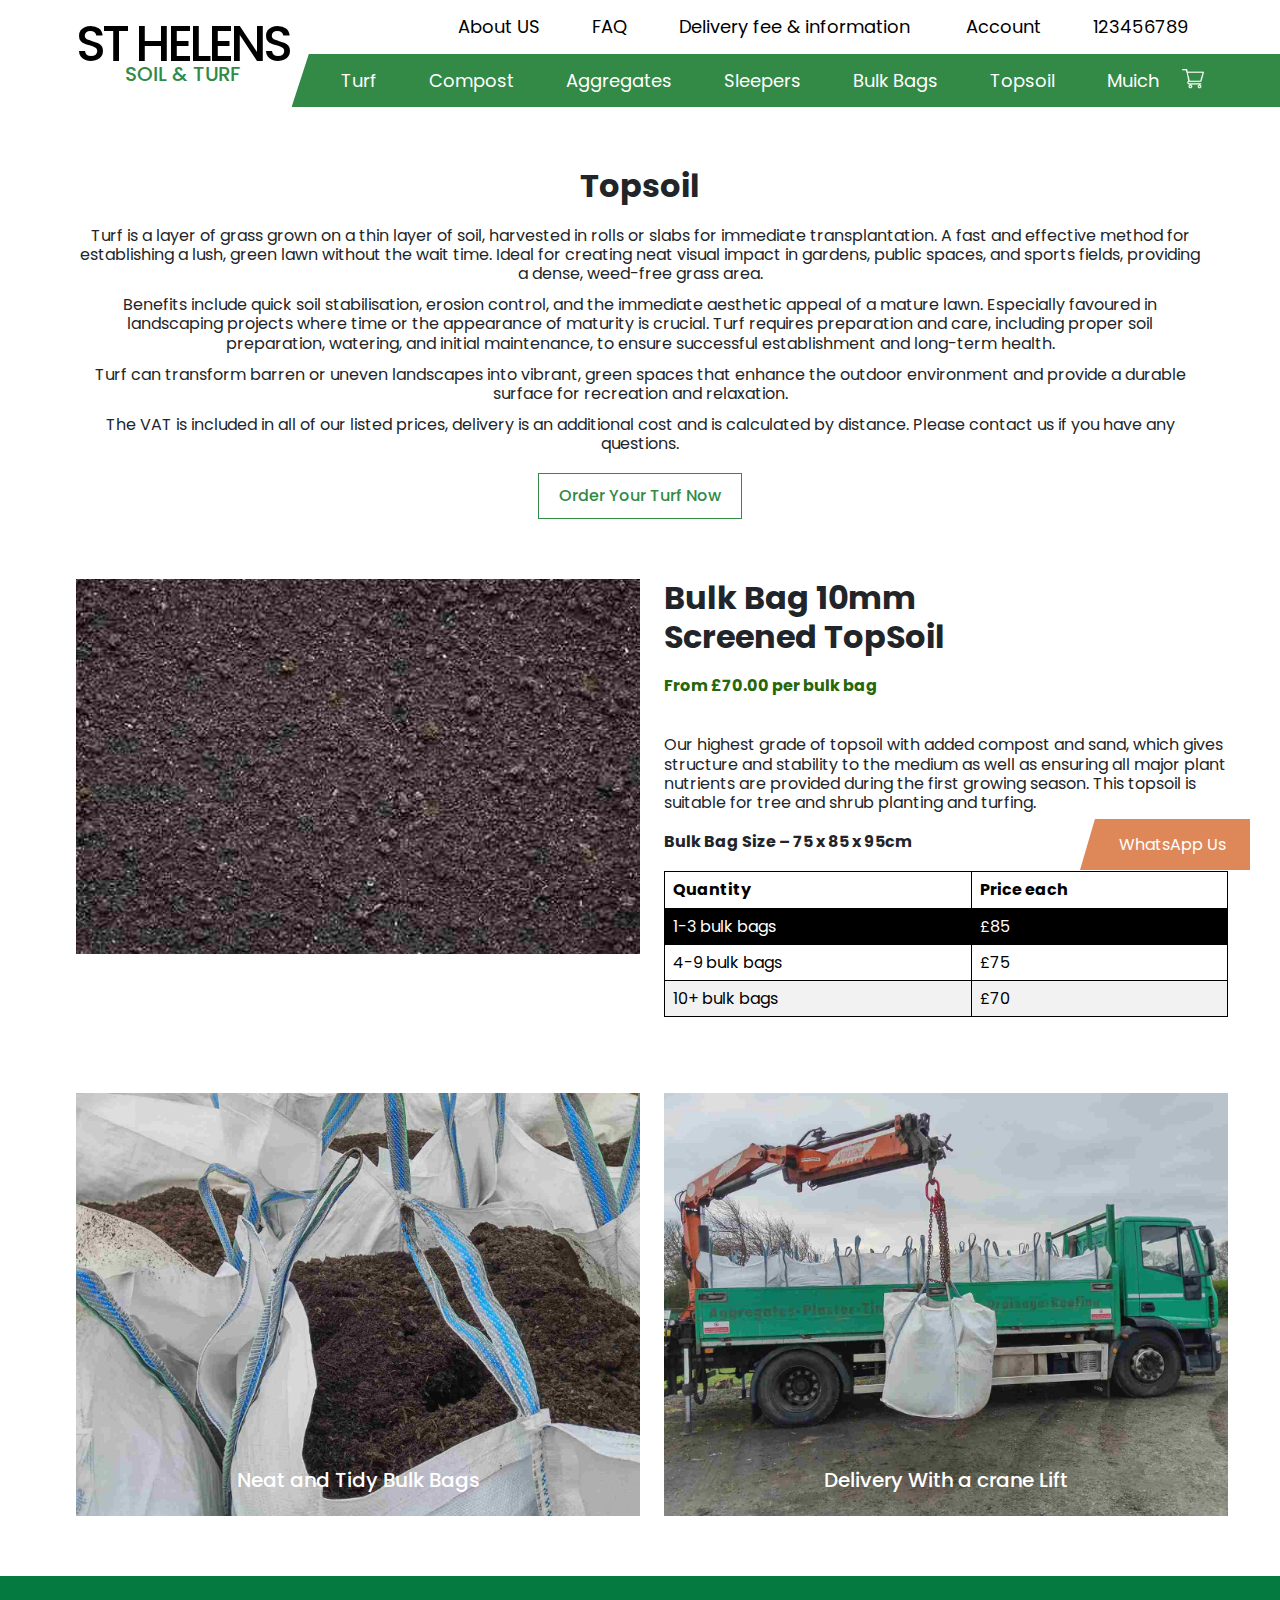
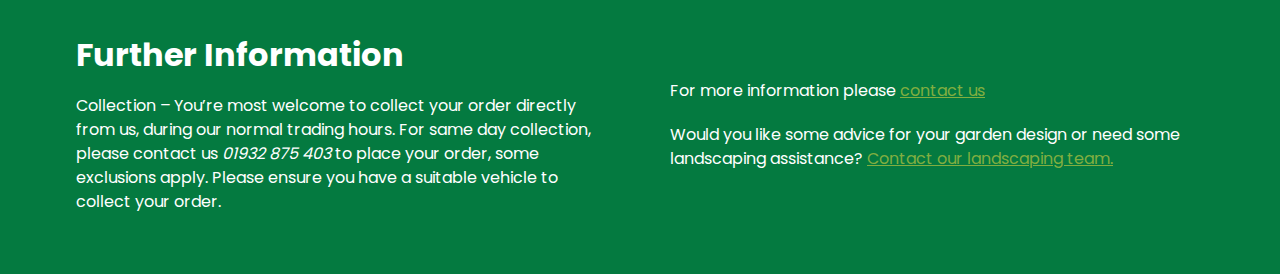
==== commit f153818f: "ter" ====
--- a/topsoil.html
+++ b/topsoil.html
@@ -233,6 +233,8 @@
       </section>
       <!-- statistics section end -->
 
+      <a href="" class="whatsppUs">WhatsApp Us</a>
+
     <!--footer section start -->
     <footer class="secondaryColorBg" style="display: none">
       <!-- footer bottom start  -->
--- a/assets/css/style.css
+++ b/assets/css/style.css
@@ -888,6 +888,29 @@
   text-decoration: underline;
 }
 
+.whatsppUs {
+  position: fixed;
+  bottom: 30px;
+  right: 30px;
+  z-index: 2;
+  background-color: #DE8758;
+  padding: 16px 24px;
+  color: #fff;
+  transition: 0.5s;
+}
+.whatsppUs::after {
+  content: "";
+  background-color: #DE8758;
+  clip-path: polygon(50% 0, 0 100%, 100% 100%);
+  width: 30px;
+  height: 100%;
+  position: absolute;
+  left: 0;
+  top: 0;
+  transform: translateX(-50%);
+  cursor: pointer;
+}
+
 @media screen and (max-width: 1680px) {
   .customBtn {
     padding: 18px 30px;
